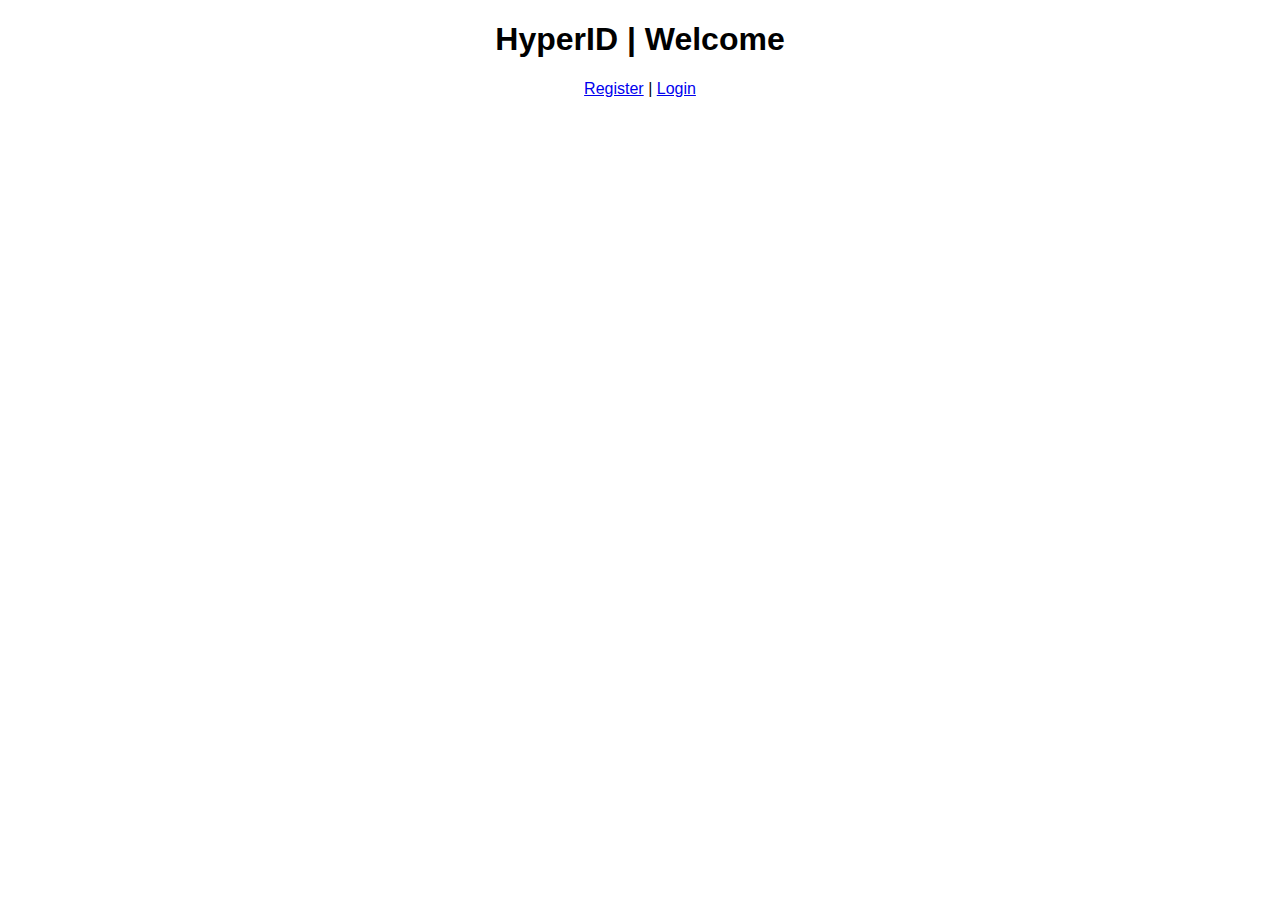
==== pages/index.html @ ea711bab "Init commin 🍉" ====
<!DOCTYPE html>
<html lang="en" dir="ltr">
<head>
	<meta charset="UTF-8">
	<meta http-equiv="X-UA-Compatible" content="IE=edge">
	<meta name="viewport" content="width=device-width, initial-scale=1.0">
	<link rel="stylesheet" href="../../styles/base.css">
	<title>HyperID | Register</title>
</head>
<body>
	<main class="content-main">
		<h1 class="login-heading">HyperID | Welcome</h1>
		<nav class="welcome-nav">
			<a href="register">Register</a>
			|
			<a href="login">Login</a>
		</nav>
	</main>
	<script type="module" src="../../scripts/formControl.js"></script>
</body>
</html>
---- styles/base.css ----
@import './form.css';

html {
	font-family: sans-serif;
}

.login-heading {
	text-align: center;
}

.loader {
	display: none;
	width: 35px;
	height: 35px;
	position: absolute;
	top: 50%;
	left: 50%;
	transform: translate(-17px, -17px);
	border-radius: 50%;
	border-width: 3px;
	border-style: solid;
	border-color: transparent;
	animation: .5s infinite steps(1, end) loading;
	opacity: .8;
}

@keyframes loading {
	0% {
		border-color: tomato transparent tomato tomato;
	}
	25% {
		border-color: tomato tomato transparent tomato;
	}
	50% {
		border-color: tomato tomato tomato transparent;
	}
	75% {
		border-color: transparent tomato tomato tomato;
	}
}

.loading {
	display: block;
}

.welcome-nav {
	max-width: fit-content;
	margin: 0 auto;
}
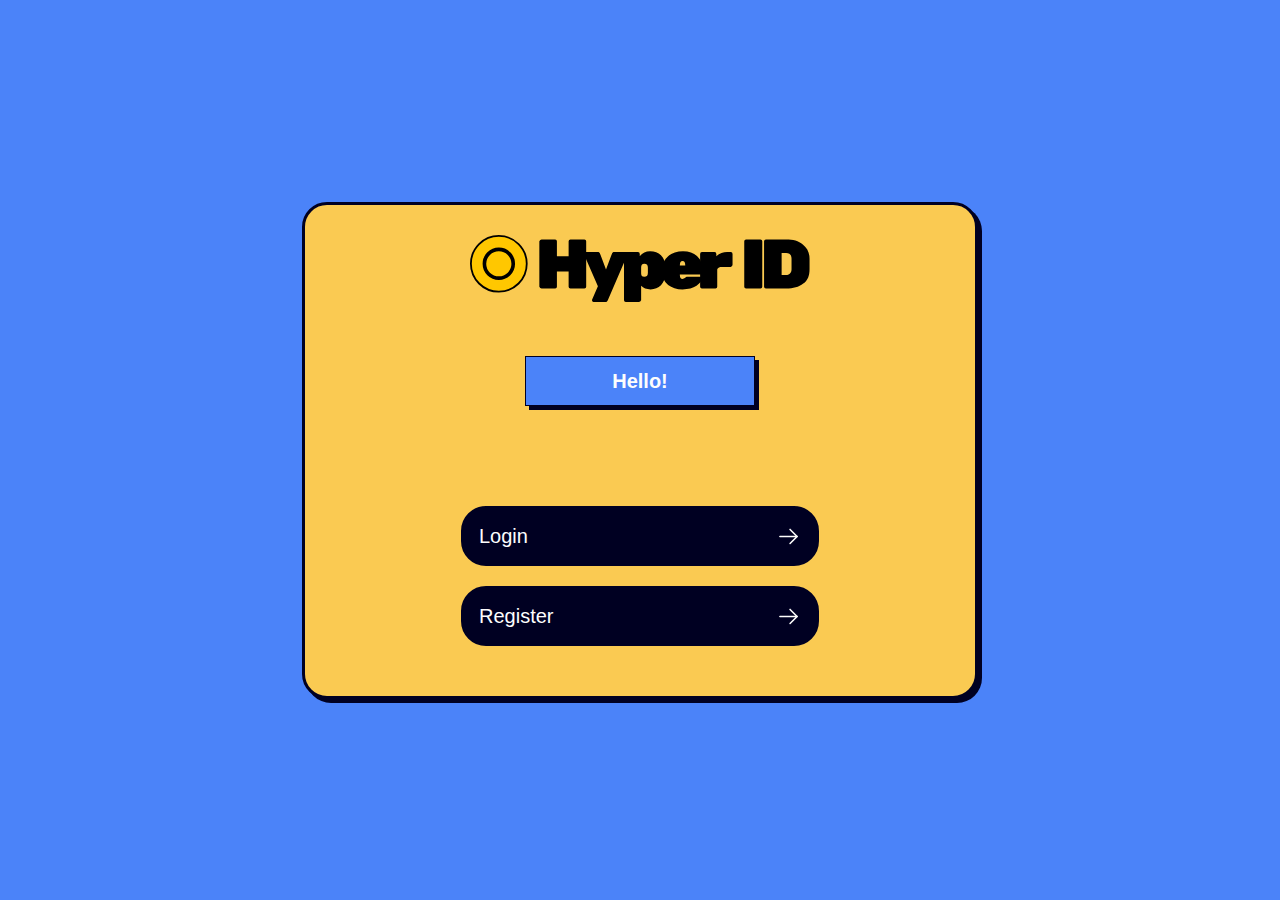
==== commit 6cb98506: "Created welcome page" ====
--- a/pages/index.html
+++ b/pages/index.html
@@ -7,14 +7,22 @@
 	<link rel="stylesheet" href="../../styles/base.css">
 	<title>HyperID | Register</title>
 </head>
-<body>
-	<main class="content-main">
-		<h1 class="login-heading">HyperID | Welcome</h1>
-		<nav class="welcome-nav">
-			<a href="register">Register</a>
-			|
-			<a href="login">Login</a>
-		</nav>
+<body class="h-body">
+	<main class="h-form h-block-centered">
+		<section class="h-form__section-heading">
+			<section class="h-form__section-logo">
+				<h1 hidden>HyperID</h1>
+				<img src="../assets/svg/hyper-id-logo.svg" alt="HyperID" width="358" height="67">
+			</section>
+			<p class="h-form__section-message">
+				Hello!
+			</p>
+		</section>
+
+		<section class="h-form__section-buttons">
+			<a href="./login/index.html" class="h-button h-button_arrow-right">Login</a>
+			<a href="./register/index.html" class="h-button h-button_arrow-right">Register</a>
+		</section>
 	</main>
 	<script type="module" src="../../scripts/formControl.js"></script>
 </body>
--- a/styles/base.css
+++ b/styles/base.css
@@ -1,7 +1,30 @@
+@import './theme.css';
 @import './form.css';
+@import './button.css';
+@import './inputs.css';
+
+*, *::before, *::after {
+	box-sizing: border-box;
+}
 
 html {
 	font-family: sans-serif;
+}
+
+body {
+	margin: 0;
+}
+
+.h-body {
+	display: flex;
+	justify-content: center;
+	align-items: center;
+	height: 100vh;
+	background-color: var(--h-blue);
+}
+
+.h-block-centered {
+	flex-grow: 1;
 }
 
 .login-heading {
